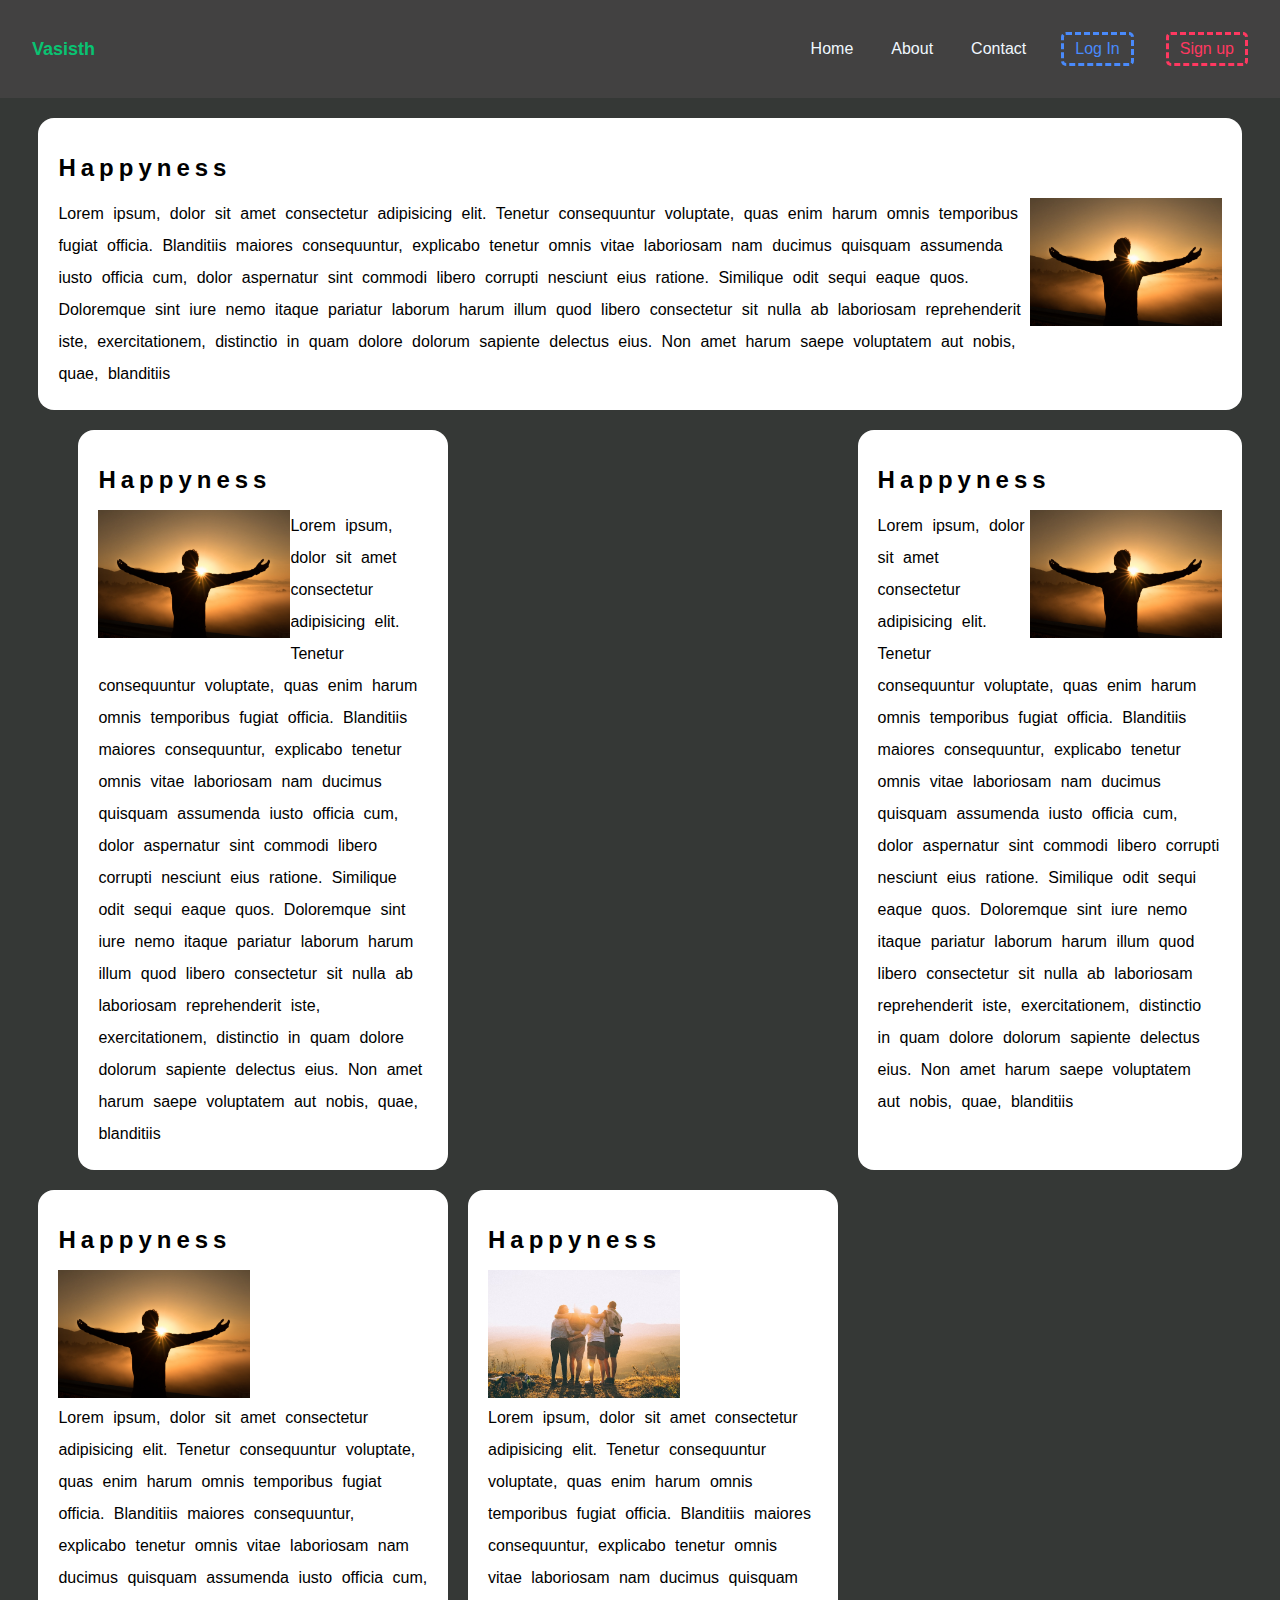
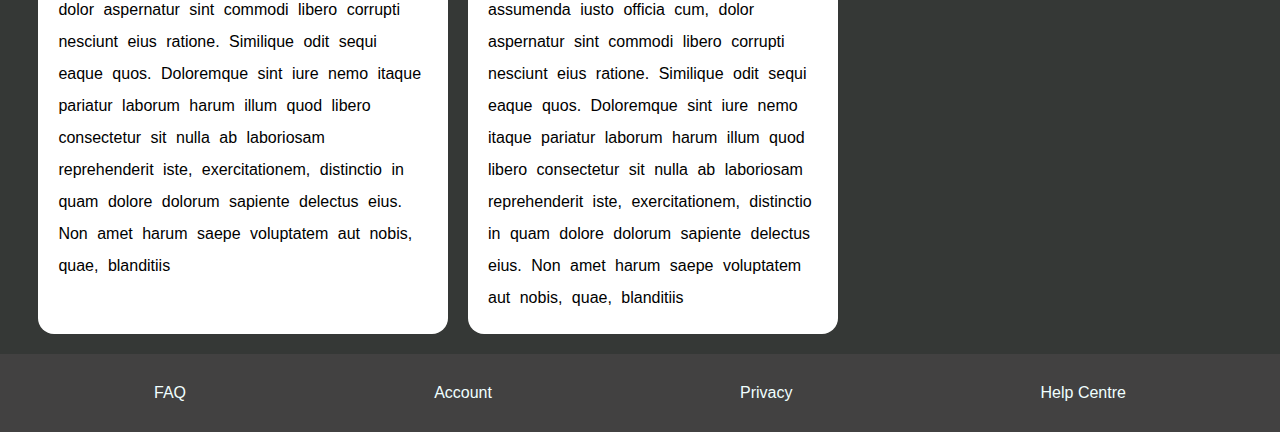
==== Day1/happyness-meter/index.html @ 0a535de3 "basic layout done" ====
<!DOCTYPE html>
<html lang="en">
<head>
    <meta charset="UTF-8">
    <meta http-equiv="X-UA-Compatible" content="IE=edge">
    <meta name="viewport" content="width=device-width, initial-scale=1.0">
    <title>How much happy you are?</title>
    <link rel="stylesheet" href="style.css">
</head>
<body>
    <header>
        <div class="brand">Vasisth</div>
        <nav>
            <ul>
            <li><a href="">Home</a></li>
            <li><a href="">About</a></li>
            <li><a href="">Contact</a></li>
            <li class="login"><a href="\Day1\happyness-meter\login.html ">Log In </a></li>
            <li class="signup"><a href="">Sign up</a></li>
        </ul>
        </nav>
        <div id="hamburger-icon" onclick="toggleMobileMenu(this)">
            <div class="bar1"></div>
            <div class="bar2"></div>
            <div class="bar3"></div>
          </div>
          <ul class="mobile-menu">
            <li><a href="/home">Home</a></li>
            <li><a href="/products">Products</a></li>
            <li><a href="/about">About</a></li>
            <li id="login"><a href="\Day1\happyness-meter\login.html" >Login</a></li>
            <li id="signup"><a href="/signup">Signup</a></li>
          </ul>
          
    </header>
    <main>
        <div class="container-main">
        <div class="container">
            <div class="box" id="box-1">
                <h2>Happyness</h2>
                <img src="zac-durant-_6HzPU9Hyfg-unsplash.jpg" style="width:15vw ;" alt="image">
                <p>Lorem ipsum, dolor sit amet consectetur adipisicing elit. Tenetur consequuntur voluptate, quas enim harum omnis temporibus fugiat officia. Blanditiis maiores consequuntur, explicabo tenetur omnis vitae laboriosam nam ducimus quisquam assumenda iusto officia cum, dolor aspernatur sint commodi libero corrupti nesciunt eius ratione. Similique odit sequi eaque quos. Doloremque sint iure nemo itaque pariatur laborum harum illum quod libero consectetur sit nulla ab laboriosam reprehenderit iste, exercitationem, distinctio in quam dolore dolorum sapiente delectus eius. Non amet harum saepe voluptatem aut nobis, quae, blanditiis</p>
            </div>
            <div class="box" id="box-2"><h2>Happyness</h2>
                <img src="zac-durant-_6HzPU9Hyfg-unsplash.jpg" style="width:15vw ;" alt="image">
                <p>Lorem ipsum, dolor sit amet consectetur adipisicing elit. Tenetur consequuntur voluptate, quas enim harum omnis temporibus fugiat officia. Blanditiis maiores consequuntur, explicabo tenetur omnis vitae laboriosam nam ducimus quisquam assumenda iusto officia cum, dolor aspernatur sint commodi libero corrupti nesciunt eius ratione. Similique odit sequi eaque quos. Doloremque sint iure nemo itaque pariatur laborum harum illum quod libero consectetur sit nulla ab laboriosam reprehenderit iste, exercitationem, distinctio in quam dolore dolorum sapiente delectus eius. Non amet harum saepe voluptatem aut nobis, quae, blanditiis</p></div>
            <div class="box" id="box-3"><h2>Happyness</h2>
                <img src="zac-durant-_6HzPU9Hyfg-unsplash.jpg" style="width:15vw ;" alt="image">
                <p>Lorem ipsum, dolor sit amet consectetur adipisicing elit. Tenetur consequuntur voluptate, quas enim harum omnis temporibus fugiat officia. Blanditiis maiores consequuntur, explicabo tenetur omnis vitae laboriosam nam ducimus quisquam assumenda iusto officia cum, dolor aspernatur sint commodi libero corrupti nesciunt eius ratione. Similique odit sequi eaque quos. Doloremque sint iure nemo itaque pariatur laborum harum illum quod libero consectetur sit nulla ab laboriosam reprehenderit iste, exercitationem, distinctio in quam dolore dolorum sapiente delectus eius. Non amet harum saepe voluptatem aut nobis, quae, blanditiis</p></div>
            <div class="box" id="box-4"><h2>Happyness</h2>
                <img src="zac-durant-_6HzPU9Hyfg-unsplash.jpg" style="width:15vw ;" alt="image">
                <p>Lorem ipsum, dolor sit amet consectetur adipisicing elit. Tenetur consequuntur voluptate, quas enim harum omnis temporibus fugiat officia. Blanditiis maiores consequuntur, explicabo tenetur omnis vitae laboriosam nam ducimus quisquam assumenda iusto officia cum, dolor aspernatur sint commodi libero corrupti nesciunt eius ratione. Similique odit sequi eaque quos. Doloremque sint iure nemo itaque pariatur laborum harum illum quod libero consectetur sit nulla ab laboriosam reprehenderit iste, exercitationem, distinctio in quam dolore dolorum sapiente delectus eius. Non amet harum saepe voluptatem aut nobis, quae, blanditiis</p></div>
            <div class="box" id="box-5"><h2>Happyness</h2>
                <img src="helena-lopes-PGnqT0rXWLs-unsplash.jpg" style="width:15vw ;" alt="image">
                <p>Lorem ipsum, dolor sit amet consectetur adipisicing elit. Tenetur consequuntur voluptate, quas enim harum omnis temporibus fugiat officia. Blanditiis maiores consequuntur, explicabo tenetur omnis vitae laboriosam nam ducimus quisquam assumenda iusto officia cum, dolor aspernatur sint commodi libero corrupti nesciunt eius ratione. Similique odit sequi eaque quos. Doloremque sint iure nemo itaque pariatur laborum harum illum quod libero consectetur sit nulla ab laboriosam reprehenderit iste, exercitationem, distinctio in quam dolore dolorum sapiente delectus eius. Non amet harum saepe voluptatem aut nobis, quae, blanditiis</p></div>
          </div>
        </div>
    </main>
    <footer>
        <div class="footer-container">
            <div class="f-box" id="f-box1">
               <ul>
                <li><a href="">FAQ</a></li>
                <li><a href="">Account</a></li>
                <li><a href="">Privacy</a></li>
                <li><a href="">Help Centre</a></li>
               </ul> 
            </div>
            <!-- <div class="f-box" id="f-box2"></div>
            <div class="f-box" id="f-box3"></div>
            <div class="f-box" id="f-box4"></div> -->
        </div>
    </footer>
</body>
</html>
---- Day1/happyness-meter/style.css ----
*{
    padding: 0;
    margin: 0;
    box-sizing: border-box;
}
body{
    background-color: #353836;
    color: white;
    font-family: "Poppins", sans-serif;
}
header{
    display: flex;
    justify-content: space-between ;
    background-color: rgb(66, 65, 65);
    padding: 1rem;
    /* height: 2rem; */
}
.brand{
    padding: 1rem;
    color: #09c372;
    font-weight: bold;
  font-size: 18px;
  display: flex;
  align-items: center;
}

nav ul
{
    display: flex;
    justify-content: space-around;
    align-items: center;
    
}
nav li {
    list-style: none;
    /* padding: 1rem; */
    margin: 1rem ;
    /* border: 1px #09c372; */
    /* border: 3px solid #498afb; */
   
}
nav li a
{
    text-decoration: none;
    color: aliceblue;
    /* border: 3px solid #498afb; */
    padding: 3px;
    
    
}
ul li:hover {
    transform: scale(1.1);
    transition: 0.3s;
}
.login,
.signup {
  border-radius: 5px ;
  
  padding: 5px 8px;
}
.login {
    border: 3px solid #498afb;
    border-style: dashed;
    
  }
.signup {
    border: 3px solid #ff3860;
    border-style: dashed
  }
.login a {
    color:#498afb;
}
.signup a {
    color: #ff3860;
}

  #hamburger-icon {
    margin: auto 0;
    display: none;
    cursor: pointer;
  }
  #hamburger-icon div {
    width: 35px;
    height: 3px;
    background-color: white;
    margin: 6px 0;
    transition: 0.4s;
  }
  .open .bar1 {
    -webkit-transform: rotate(-45deg) translate(-6px, 6px);
    transform: rotate(-45deg) translate(-6px, 6px);
  }
  
  .open .bar2 {
    opacity: 0;
  }
  
  .open .bar3 {
    -webkit-transform: rotate(45deg) translate(-6px, -8px);
    transform: rotate(45deg) translate(-6px, -8px);
  }
  
  .open .mobile-menu {
    display: flex;
    flex-direction: column;
    align-items: center;
    justify-content: flex-start;
  }
  
  .mobile-menu {
    display: none;
    position: absolute;
    top: 50px;
    left: 0;
    height: calc(100vh - 50px);
    width: 100%;
  }
  
  .mobile-menu li {
    margin-bottom: 10px;
  }
  
  @media only screen and (max-width: 600px) {
    header nav {
      display: none;
    }
  
    #hamburger-icon {
      display: block;
    }
  }
  .container-main{
    display: flex;
    justify-content: center;
  }
  .container{
    color: black;
    display: grid;
    grid-template-rows: auto auto auto ;
    grid-template-columns: auto auto auto auto auto ;
    justify-content: center;
    gap: 20px 20px;
    width: 94%;
    /* height: auto; */
  }
  .box{
    
    background-color: white;
  }
  #box-1 {

    grid-column-start: 1;
    grid-column-end: 6;
    /* width: 95vw; */
    /* height: 30vh; */
    padding: 20px;
    margin: 20px 0px 0px 0px;
    border-radius: 1rem;
  }
  #box-2
  {
    grid-column-start: 3;
    grid-column-end: 4;
    grid-row-start: 2;
    grid-row-end: 3;
    padding: 20px;
    /* margin: 20px; */
    border-radius: 1rem;
    /* height: 30vh; */
  }
  #box-3
  {
    grid-column-start: 5;
    grid-column-end: 6;
    padding: 20px;
    /* margin: 20px; */
    border-radius: 1rem;
    width: 30vw;;
  }
  #box-4
  {
    grid-column-start: 1;
    grid-column-end: 4 ;
    padding: 20px;
    /* margin: 20px; */
    border-radius: 1rem;
    /* height: 30vh; */
  }
  #box-5
  {
    grid-column-start: 4;
    grid-column-end: 4 ;
    padding: 20px;
    /* margin: 20px; */
    border-radius: 1rem;
    /* height: 30vh; */
  }
  .footer-container
  {
    background-color:  rgb(66, 65, 65);
  }
  .f-box {
    
     margin-top: 20px;
  }
  .f-box ul {
    
    display: flex;
    flex-direction: row;
    list-style: none;
    flex-wrap: wrap;
    justify-content: space-around;
    padding: 30px;
  }
  .f-box ul a{
    color: azure;
    text-decoration: none;
  }
  #box-1 img {
    display: inline;
    float: right;
  }
  p {
    word-spacing: 5px;
    line-height:2rem;
  }
  
    h2 {	
        padding: 1rem 0 1rem 0;
        letter-spacing: 5px;
    }
    #box-2 img {
        display: inline;
        float: left;
      }
      #box-3 img {
        display: inline;
        float: right;
      }
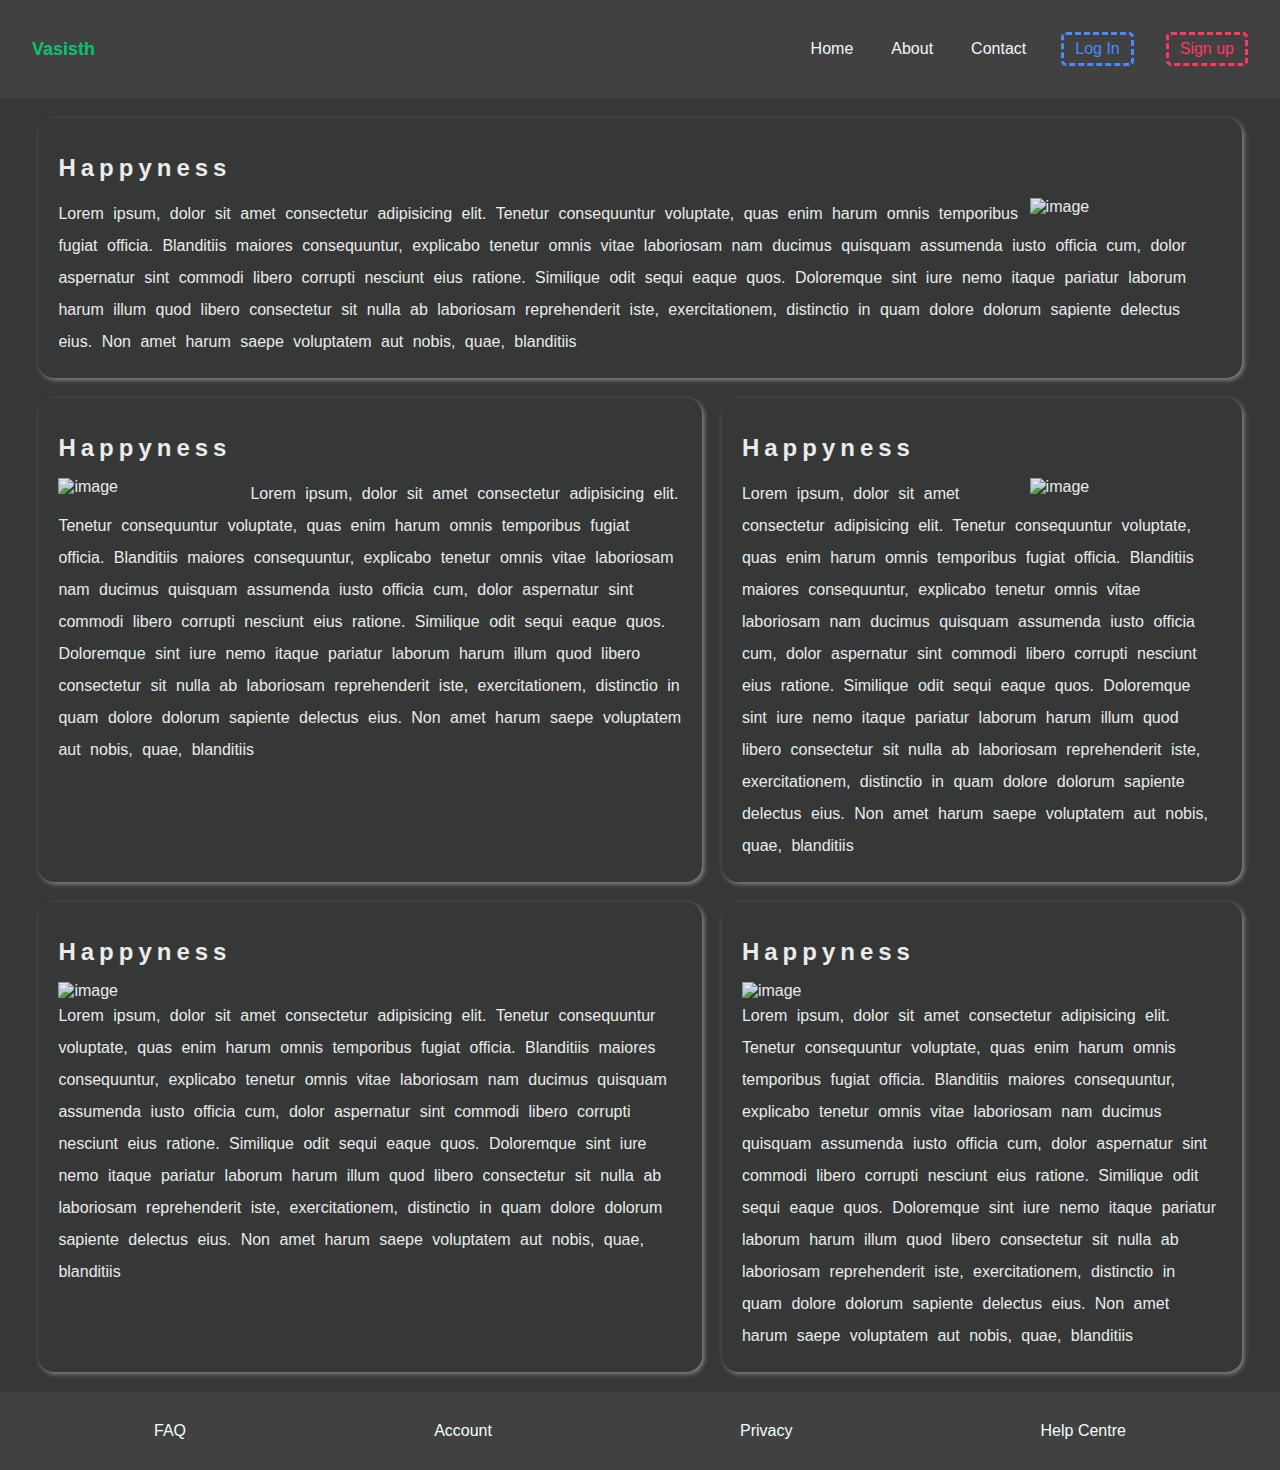
==== commit 1144eaaf: "done" ====
--- a/Day1/happyness-meter/index.html
+++ b/Day1/happyness-meter/index.html
@@ -12,10 +12,10 @@
         <div class="brand">Vasisth</div>
         <nav>
             <ul>
-            <li><a href="">Home</a></li>
+            <li><a href="index.html">Home</a></li>
             <li><a href="">About</a></li>
             <li><a href="">Contact</a></li>
-            <li class="login"><a href="\Day1\happyness-meter\login.html ">Log In </a></li>
+            <li class="login" id="login"><a href="\Day1\happyness-meter\login.html ">Log In </a></li>
             <li class="signup"><a href="">Sign up</a></li>
         </ul>
         </nav>
@@ -71,5 +71,6 @@
             <div class="f-box" id="f-box4"></div> -->
         </div>
     </footer>
+    <script src="/app.js" type="text/javascript"></script>
 </body>
 </html>--- a/Day1/happyness-meter/style.css
+++ b/Day1/happyness-meter/style.css
@@ -3,9 +3,16 @@
     margin: 0;
     box-sizing: border-box;
 }
+ :root{
+  --primary-color: #353836;
+  --secondary-color: white;
+  --tertiary-color:#09c372;
+  --login-main-color: #498afb;
+  --signup-color:solid #ff3860;
+}
 body{
-    background-color: #353836;
-    color: white;
+    background-color: var(--primary-color);
+    color: var(--secondary-color);
     font-family: "Poppins", sans-serif;
 }
 header{
@@ -17,7 +24,7 @@
 }
 .brand{
     padding: 1rem;
-    color: #09c372;
+    color: var(--tertiary-color);
     font-weight: bold;
   font-size: 18px;
   display: flex;
@@ -59,13 +66,13 @@
   padding: 5px 8px;
 }
 .login {
-    border: 3px solid #498afb;
+    border: 3px var(--login-main-color);
     border-style: dashed;
     
   }
 .signup {
-    border: 3px solid #ff3860;
-    border-style: dashed
+    border: 3px  var(--signup-color);
+    border-style: dashed;
   }
 .login a {
     color:#498afb;
@@ -141,11 +148,13 @@
     justify-content: center;
     gap: 20px 20px;
     width: 94%;
+    opacity: .9;
     /* height: auto; */
   }
   .box{
-    
-    background-color: white;
+    color:white;
+    background-color:var(--primary-color);
+    box-shadow: 2px 2px 5px  #919090;
   }
   #box-1 {
 
@@ -156,13 +165,14 @@
     padding: 20px;
     margin: 20px 0px 0px 0px;
     border-radius: 1rem;
+    opacity:1;
   }
   #box-2
   {
-    grid-column-start: 3;
+    grid-column-start: 1;
     grid-column-end: 4;
-    grid-row-start: 2;
-    grid-row-end: 3;
+    /* grid-row-start: 2; */
+    /* grid-row-end: 3; */
     padding: 20px;
     /* margin: 20px; */
     border-radius: 1rem;
@@ -170,12 +180,12 @@
   }
   #box-3
   {
-    grid-column-start: 5;
+    grid-column-start: 4;
     grid-column-end: 6;
     padding: 20px;
     /* margin: 20px; */
     border-radius: 1rem;
-    width: 30vw;;
+    width: auto;;
   }
   #box-4
   {
@@ -189,7 +199,7 @@
   #box-5
   {
     grid-column-start: 4;
-    grid-column-end: 4 ;
+    grid-column-end: 6 ;
     padding: 20px;
     /* margin: 20px; */
     border-radius: 1rem;
@@ -237,4 +247,58 @@
         display: inline;
         float: right;
       }
-  +      /* login page designing */
+     .container-login{
+      display: flex;
+      flex-direction: column;
+      align-items: baseline;
+      padding: 20px;
+      } 
+      form {
+       
+        margin: 1rem;
+        /* border: 3px solid #f1f1f1; */
+        width: 40%;
+        opacity: .8;
+        margin-left: auto;
+        margin-right: auto;
+
+      }
+      form:hover{
+        opacity: 1;
+        
+        /* transition-delay: 5s; */
+      }
+      
+      input[type=text], input[type=password] {
+        width: 60%;
+        padding: 12px 20px;
+        margin: 8px 8px;
+        display: inline-block;
+        border: 1px solid #ccc;
+        box-sizing: border-box;
+        border-radius: .5rem;
+      }
+      button {
+        color: var(--login-main-color);
+        background-color: var(--primary-color);
+        padding: 14px 20px;
+        margin: 8px 0;
+        border: none;
+        cursor: pointer;
+        width: 10%;
+      }
+      /* Add a hover effect for buttons */
+      button:hover {
+       opacity: 0.8;
+       }
+       span.psw {
+        float: right;
+        padding-top: 16px;
+      } 
+      .cancelbtn {
+        width: auto;
+        padding: 10px 18px;
+        background-color: #f44336;
+      }
+      
